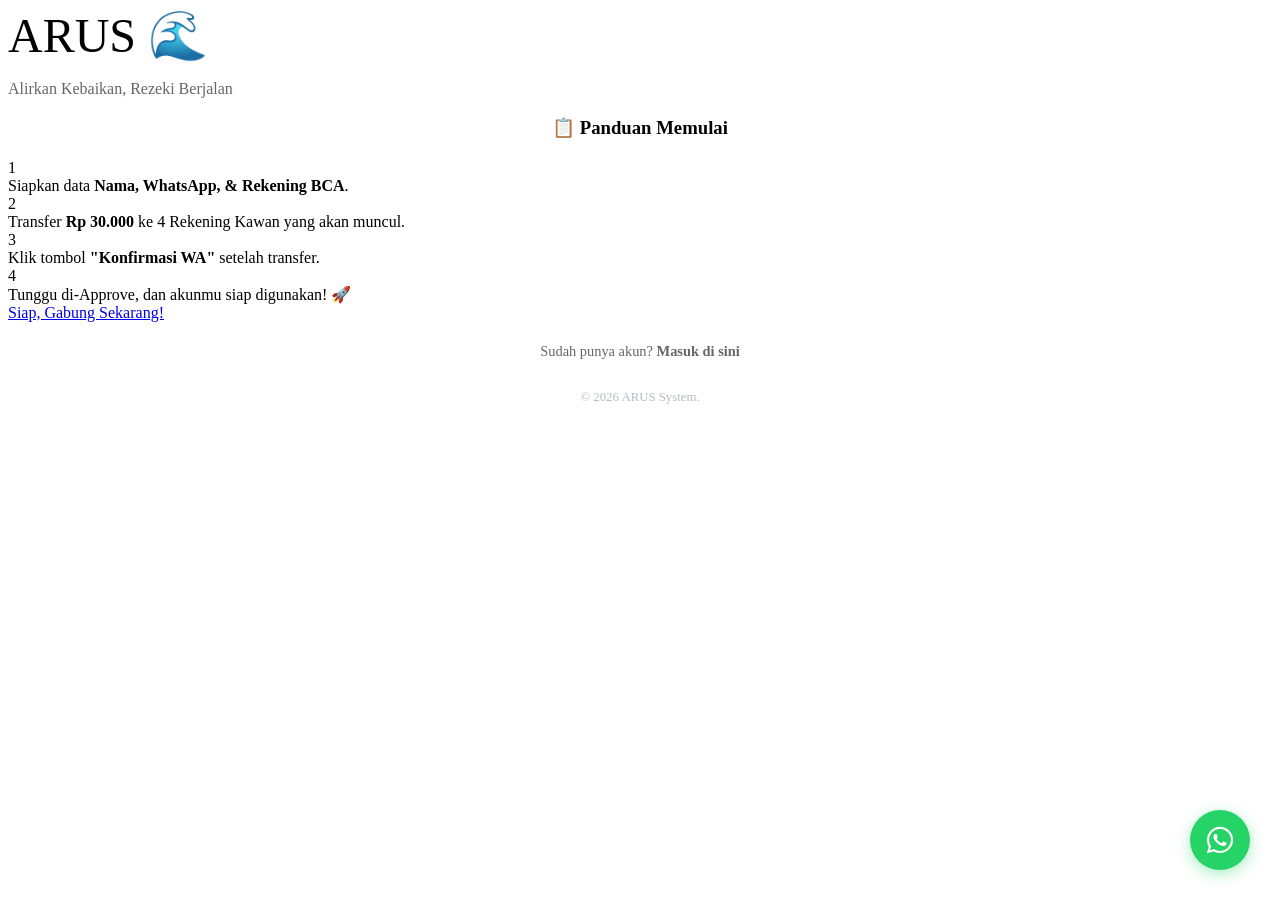
==== index.html @ da0e4519 "Add files via upload" ====
<!DOCTYPE html>
<html lang="id">
<head>
    <meta charset="UTF-8">
    <meta name="viewport" content="width=device-width, initial-scale=1.0">
    <title>Selamat Datang - ARUS</title>
    
    <link rel="manifest" href="manifest.json">
    <meta name="theme-color" content="#25d366">
    <link rel="apple-touch-icon" href="icon-192.png">
    <link rel="stylesheet" href="style.css">
    <link href="https://fonts.googleapis.com/css2?family=Poppins:wght@300;400;600;800&display=swap" rel="stylesheet">
    <link rel="stylesheet" href="https://cdnjs.cloudflare.com/ajax/libs/font-awesome/6.0.0/css/all.min.css">

    <style>
        /* CSS TAMBAHAN: TOMBOL WA MELAYANG */
        .float-wa {
            position: fixed;
            width: 60px;
            height: 60px;
            bottom: 30px;
            right: 30px;
            background-color: #25d366;
            color: #FFF;
            border-radius: 50px;
            text-align: center;
            font-size: 30px;
            box-shadow: 0 4px 15px rgba(37, 211, 102, 0.4);
            z-index: 10000;
            display: flex;
            align-items: center;
            justify-content: center;
            text-decoration: none;
            transition: all 0.3s ease;
            animation: pulse-green 2s infinite;
        }

        .float-wa:hover {
            transform: scale(1.1);
            background-color: #20b858;
        }

        /* Tooltip Teks Kecil "Butuh Bantuan?" */
        .float-wa::after {
            content: "Butuh Bantuan?";
            position: absolute;
            right: 70px;
            background: white;
            color: #333;
            padding: 5px 10px;
            border-radius: 5px;
            font-size: 12px;
            font-weight: bold;
            box-shadow: 0 2px 5px rgba(0,0,0,0.1);
            opacity: 0;
            transition: 0.3s;
            pointer-events: none;
            white-space: nowrap;
        }

        .float-wa:hover::after {
            opacity: 1;
            right: 75px;
        }

        @keyframes pulse-green {
            0% { transform: scale(0.95); box-shadow: 0 0 0 0 rgba(37, 211, 102, 0.7); }
            70% { transform: scale(1); box-shadow: 0 0 0 10px rgba(37, 211, 102, 0); }
            100% { transform: scale(0.95); box-shadow: 0 0 0 0 rgba(37, 211, 102, 0); }
        }
    </style>
</head>
<body>
    <div class="container" style="justify-content:center;">
        <div class="brand-header">
            <div class="brand-logo" style="font-size:3rem;">ARUS 🌊</div>
            <p style="color:#666;">Alirkan Kebaikan, Rezeki Berjalan</p>
        </div>

        <div class="guide-card">
            <h3 style="color:var(--primary); margin-bottom:20px; text-align:center;">📋 Panduan Memulai</h3>
            
            <div class="step-box">
                <div class="step-num">1</div>
                <div>Siapkan data <strong>Nama, WhatsApp, & Rekening BCA</strong>.</div>
            </div>
            <div class="step-box">
                <div class="step-num">2</div>
                <div>Transfer <strong>Rp 30.000</strong> ke 4 Rekening Kawan yang akan muncul.</div>
            </div>
            <div class="step-box">
                <div class="step-num">3</div>
                <div>Klik tombol <strong>"Konfirmasi WA"</strong> setelah transfer.</div>
            </div>
            <div class="step-box">
                <div class="step-num">4</div>
                <div>Tunggu di-Approve, dan akunmu siap digunakan! 🚀</div>
            </div>

            <a id="btnLanjut" href="#" class="btn-start">
                Siap, Gabung Sekarang!
            </a>

            <div style="text-align:center; margin-top:20px;">
                <a href="login.html" style="color:#666; font-size:0.9rem; text-decoration:none;">Sudah punya akun? <strong style="color:var(--primary);">Masuk di sini</strong></a>
            </div>
        </div>
        
        <p style="text-align:center; margin-top:30px; color:#b2bec3; font-size:0.8rem;">
            &copy; 2026 ARUS System.
        </p>
    </div>

    <a href="https://wa.me/6283130308537?text=Halo%2C%20kak...%20Aku%20pengen%20tau%20dong%20tentang%20WWW.ARUS.FUN." class="float-wa" target="_blank">
        <i class="fab fa-whatsapp"></i>
    </a>

    <script>
        // UID OWNER DI SUPABASE (Sudah otomatis diisi UUID-mu)
        const ADMIN_UID = "7a4e848d-7ea7-4f97-ae78-7384e0b71837"; 

        // 1. Cek apakah ada kode referral di URL?
        const params = new URLSearchParams(window.location.search);
        let refCode = params.get('ref');
        
        // 2. Jika TIDAK ADA (Orang nyasar), otomatis pakai punya Kamu
        if (!refCode) {
            console.log("Traffic organik terdeteksi. Auto-ref ke Owner.");
            refCode = ADMIN_UID;
        }

        // 3. Pasang link ke tombol
        const btn = document.getElementById('btnLanjut');
        btn.href = `register.html?ref=${refCode}`;

        // === TAMBAHAN UNTUK PWA: REGISTRASI SERVICE WORKER ===
        if ('serviceWorker' in navigator) {
            window.addEventListener('load', () => {
                navigator.serviceWorker.register('sw.js')
                    .then(registration => {
                        console.log('ServiceWorker berhasil didaftarkan! Scope: ', registration.scope);
                    })
                    .catch(err => {
                        console.log('ServiceWorker gagal didaftarkan: ', err);
                    });
            });
        }
        // =====================================================
    </script>
</body>
</html>
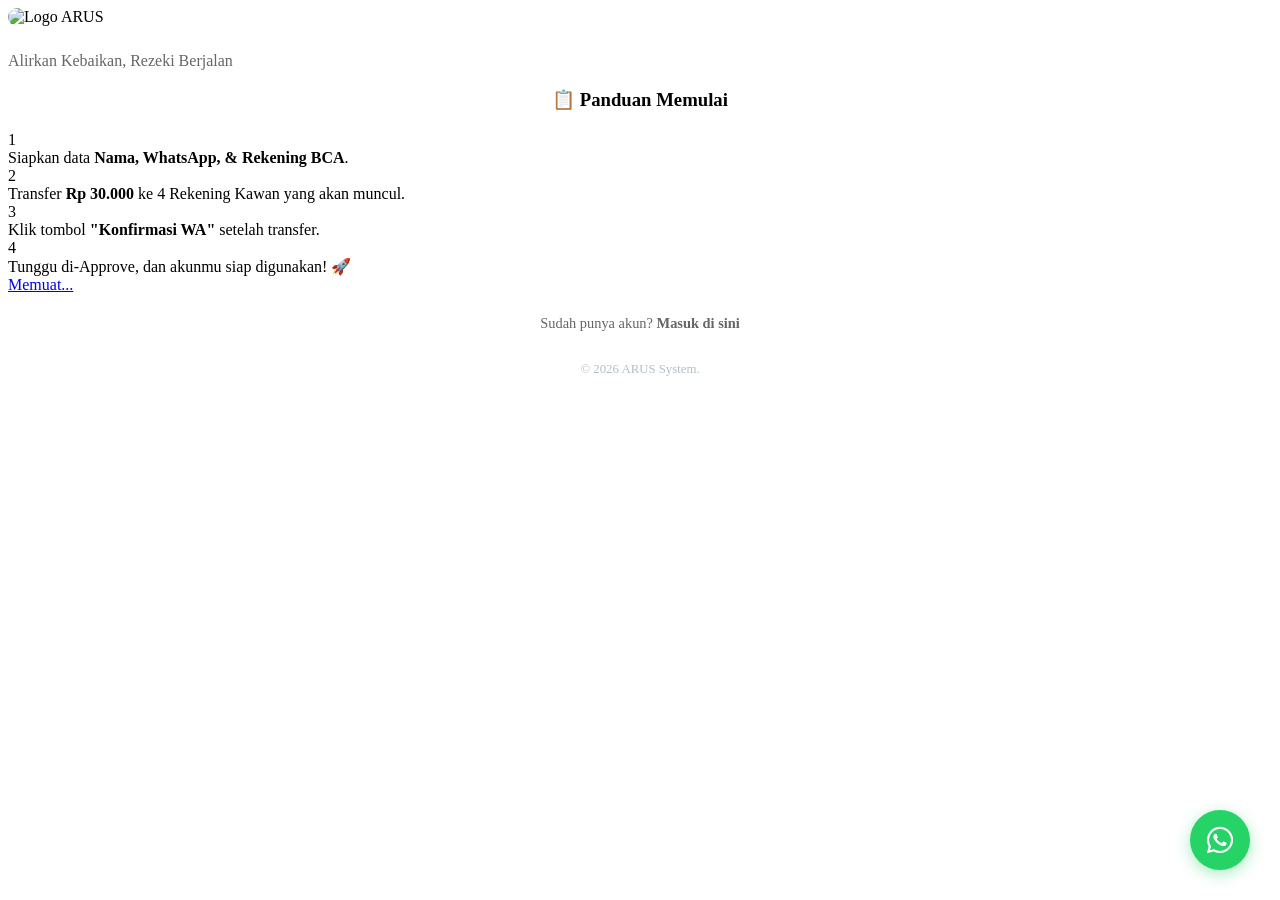
==== commit 4f9114d8: "Update index.html" ====
--- a/index.html
+++ b/index.html
@@ -40,7 +40,6 @@
             background-color: #20b858;
         }
 
-        /* Tooltip Teks Kecil "Butuh Bantuan?" */
         .float-wa::after {
             content: "Butuh Bantuan?";
             position: absolute;
@@ -72,8 +71,10 @@
 </head>
 <body>
     <div class="container" style="justify-content:center;">
-        <div class="brand-header">
-            <div class="brand-logo" style="font-size:3rem;">ARUS 🌊</div>
+ <div class="brand-header">
+<div class="brand-logo">
+    <img src="logo.png" alt="Logo ARUS" style="max-width: 180px; height: auto; border-radius: 15px; margin-bottom: 10px;">
+</div>
             <p style="color:#666;">Alirkan Kebaikan, Rezeki Berjalan</p>
         </div>
 
@@ -98,7 +99,7 @@
             </div>
 
             <a id="btnLanjut" href="#" class="btn-start">
-                Siap, Gabung Sekarang!
+                Memuat...
             </a>
 
             <div style="text-align:center; margin-top:20px;">
@@ -115,37 +116,52 @@
         <i class="fab fa-whatsapp"></i>
     </a>
 
-    <script>
-        // UID OWNER DI SUPABASE (Sudah otomatis diisi UUID-mu)
-        const ADMIN_UID = "7a4e848d-7ea7-4f97-ae78-7384e0b71837"; 
+    <script type="module">
+        import { supabase } from './app.js';
 
-        // 1. Cek apakah ada kode referral di URL?
+        // UID OWNER DI SUPABASE SEBAGAI CADANGAN
+        const ADMIN_UID = "387cafaa-53fe-4bbd-9233-451d4dff6354"; 
+
         const params = new URLSearchParams(window.location.search);
         let refCode = params.get('ref');
+        const btn = document.getElementById('btnLanjut');
         
-        // 2. Jika TIDAK ADA (Orang nyasar), otomatis pakai punya Kamu
-        if (!refCode) {
-            console.log("Traffic organik terdeteksi. Auto-ref ke Owner.");
-            refCode = ADMIN_UID;
+        async function setDynamicReferral() {
+            // Jika masuk pakai link referral, gunakan itu
+            if (refCode) {
+                btn.innerText = "Siap, Gabung Sekarang!";
+                btn.href = `register.html?ref=${refCode}`;
+                return;
+            }
+
+            // Jika nyasar (Organik), carikan Upline Acak
+            console.log("Traffic organik terdeteksi. Mencari Upline ACTIVE secara acak...");
+            btn.innerText = "Mencari Slot Kosong...";
+            
+            try {
+                const { data, error } = await supabase.from('users').select('id').eq('status', 'ACTIVE');
+                if (data && data.length > 0) {
+                    const randomUser = data[Math.floor(Math.random() * data.length)];
+                    refCode = randomUser.id;
+                    console.log("Upline acak terpilih!");
+                } else {
+                    refCode = ADMIN_UID;
+                }
+            } catch (e) {
+                refCode = ADMIN_UID;
+            }
+            
+            btn.innerText = "Siap, Gabung Sekarang!";
+            btn.href = `register.html?ref=${refCode}`;
         }
 
-        // 3. Pasang link ke tombol
-        const btn = document.getElementById('btnLanjut');
-        btn.href = `register.html?ref=${refCode}`;
+        setDynamicReferral();
 
-        // === TAMBAHAN UNTUK PWA: REGISTRASI SERVICE WORKER ===
         if ('serviceWorker' in navigator) {
             window.addEventListener('load', () => {
-                navigator.serviceWorker.register('sw.js')
-                    .then(registration => {
-                        console.log('ServiceWorker berhasil didaftarkan! Scope: ', registration.scope);
-                    })
-                    .catch(err => {
-                        console.log('ServiceWorker gagal didaftarkan: ', err);
-                    });
+                navigator.serviceWorker.register('sw.js').catch(err => console.log(err));
             });
         }
-        // =====================================================
     </script>
 </body>
-</html>+</html>
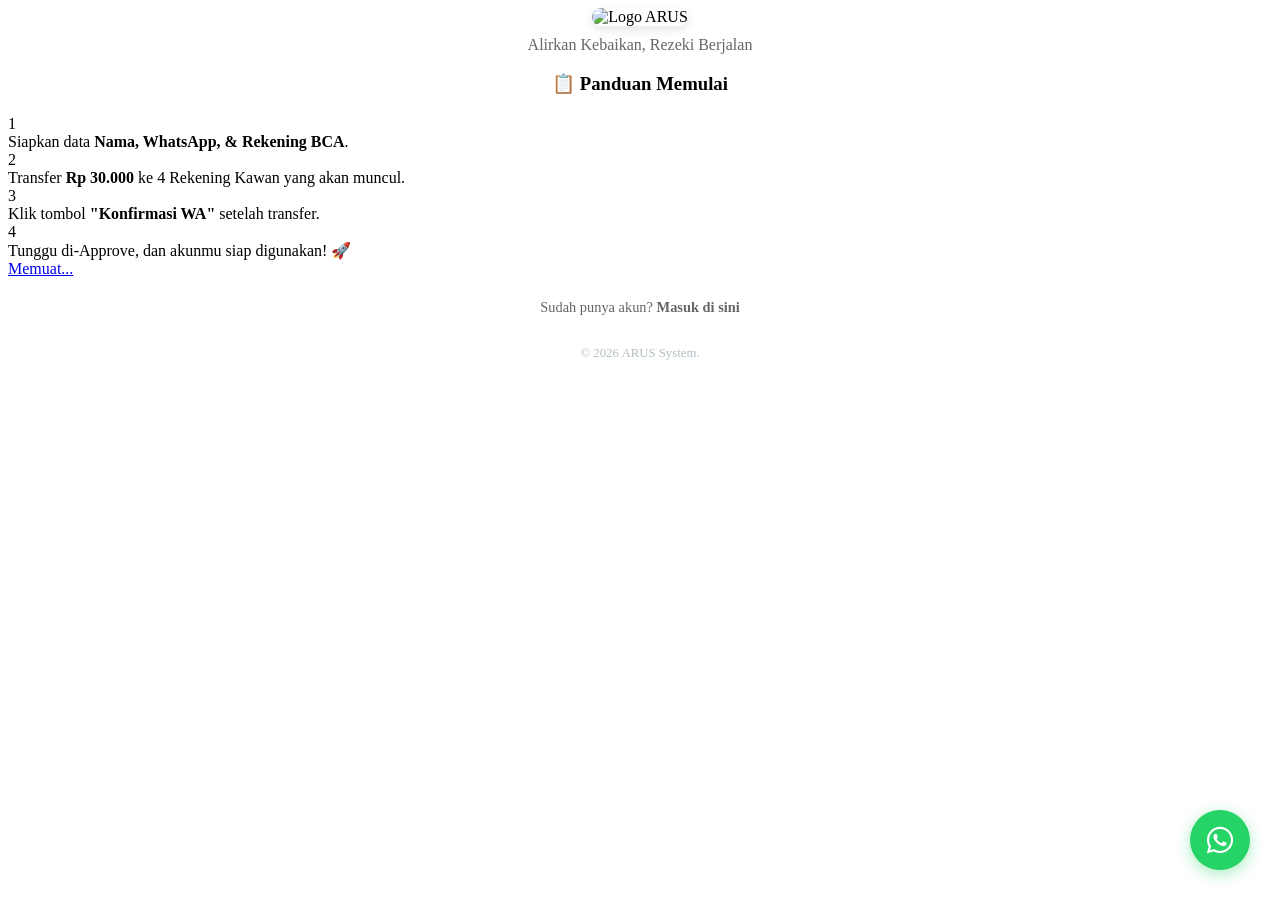
==== commit f336d8e5: "Add files via upload" ====
--- a/index.html
+++ b/index.html
@@ -13,69 +13,19 @@
     <link rel="stylesheet" href="https://cdnjs.cloudflare.com/ajax/libs/font-awesome/6.0.0/css/all.min.css">
 
     <style>
-        /* CSS TAMBAHAN: TOMBOL WA MELAYANG */
-        .float-wa {
-            position: fixed;
-            width: 60px;
-            height: 60px;
-            bottom: 30px;
-            right: 30px;
-            background-color: #25d366;
-            color: #FFF;
-            border-radius: 50px;
-            text-align: center;
-            font-size: 30px;
-            box-shadow: 0 4px 15px rgba(37, 211, 102, 0.4);
-            z-index: 10000;
-            display: flex;
-            align-items: center;
-            justify-content: center;
-            text-decoration: none;
-            transition: all 0.3s ease;
-            animation: pulse-green 2s infinite;
-        }
-
-        .float-wa:hover {
-            transform: scale(1.1);
-            background-color: #20b858;
-        }
-
-        .float-wa::after {
-            content: "Butuh Bantuan?";
-            position: absolute;
-            right: 70px;
-            background: white;
-            color: #333;
-            padding: 5px 10px;
-            border-radius: 5px;
-            font-size: 12px;
-            font-weight: bold;
-            box-shadow: 0 2px 5px rgba(0,0,0,0.1);
-            opacity: 0;
-            transition: 0.3s;
-            pointer-events: none;
-            white-space: nowrap;
-        }
-
-        .float-wa:hover::after {
-            opacity: 1;
-            right: 75px;
-        }
-
-        @keyframes pulse-green {
-            0% { transform: scale(0.95); box-shadow: 0 0 0 0 rgba(37, 211, 102, 0.7); }
-            70% { transform: scale(1); box-shadow: 0 0 0 10px rgba(37, 211, 102, 0); }
-            100% { transform: scale(0.95); box-shadow: 0 0 0 0 rgba(37, 211, 102, 0); }
-        }
+        .float-wa { position: fixed; width: 60px; height: 60px; bottom: 30px; right: 30px; background-color: #25d366; color: #FFF; border-radius: 50px; text-align: center; font-size: 30px; box-shadow: 0 4px 15px rgba(37, 211, 102, 0.4); z-index: 10000; display: flex; align-items: center; justify-content: center; text-decoration: none; transition: all 0.3s ease; animation: pulse-green 2s infinite; }
+        .float-wa:hover { transform: scale(1.1); background-color: #20b858; }
+        .float-wa::after { content: "Butuh Bantuan?"; position: absolute; right: 70px; background: white; color: #333; padding: 5px 10px; border-radius: 5px; font-size: 12px; font-weight: bold; box-shadow: 0 2px 5px rgba(0,0,0,0.1); opacity: 0; transition: 0.3s; pointer-events: none; white-space: nowrap; }
+        .float-wa:hover::after { opacity: 1; right: 75px; }
+        @keyframes pulse-green { 0% { transform: scale(0.95); box-shadow: 0 0 0 0 rgba(37, 211, 102, 0.7); } 70% { transform: scale(1); box-shadow: 0 0 0 10px rgba(37, 211, 102, 0); } 100% { transform: scale(0.95); box-shadow: 0 0 0 0 rgba(37, 211, 102, 0); } }
     </style>
 </head>
 <body>
     <div class="container" style="justify-content:center;">
- <div class="brand-header">
-<div class="brand-logo">
-    <img src="logo.png" alt="Logo ARUS" style="max-width: 180px; height: auto; border-radius: 15px; margin-bottom: 10px;">
-</div>
-            <p style="color:#666;">Alirkan Kebaikan, Rezeki Berjalan</p>
+        
+        <div class="brand-header" style="text-align: center;">
+            <img src="logo.png" alt="Logo ARUS" style="max-width: 150px; height: auto; border-radius: 15px; box-shadow: 0 4px 10px rgba(0,0,0,0.1);">
+            <p style="color:#666; margin-top: 10px;">Alirkan Kebaikan, Rezeki Berjalan</p>
         </div>
 
         <div class="guide-card">
@@ -98,18 +48,14 @@
                 <div>Tunggu di-Approve, dan akunmu siap digunakan! 🚀</div>
             </div>
 
-            <a id="btnLanjut" href="#" class="btn-start">
-                Memuat...
-            </a>
+            <a id="btnLanjut" href="#" class="btn-start">Memuat...</a>
 
             <div style="text-align:center; margin-top:20px;">
                 <a href="login.html" style="color:#666; font-size:0.9rem; text-decoration:none;">Sudah punya akun? <strong style="color:var(--primary);">Masuk di sini</strong></a>
             </div>
         </div>
         
-        <p style="text-align:center; margin-top:30px; color:#b2bec3; font-size:0.8rem;">
-            &copy; 2026 ARUS System.
-        </p>
+        <p style="text-align:center; margin-top:30px; color:#b2bec3; font-size:0.8rem;">&copy; 2026 ARUS System.</p>
     </div>
 
     <a href="https://wa.me/6283130308537?text=Halo%2C%20kak...%20Aku%20pengen%20tau%20dong%20tentang%20WWW.ARUS.FUN." class="float-wa" target="_blank">
@@ -119,7 +65,6 @@
     <script type="module">
         import { supabase } from './app.js';
 
-        // UID OWNER DI SUPABASE SEBAGAI CADANGAN
         const ADMIN_UID = "387cafaa-53fe-4bbd-9233-451d4dff6354"; 
 
         const params = new URLSearchParams(window.location.search);
@@ -127,14 +72,12 @@
         const btn = document.getElementById('btnLanjut');
         
         async function setDynamicReferral() {
-            // Jika masuk pakai link referral, gunakan itu
             if (refCode) {
                 btn.innerText = "Siap, Gabung Sekarang!";
                 btn.href = `register.html?ref=${refCode}`;
                 return;
             }
 
-            // Jika nyasar (Organik), carikan Upline Acak
             console.log("Traffic organik terdeteksi. Mencari Upline ACTIVE secara acak...");
             btn.innerText = "Mencari Slot Kosong...";
             
@@ -164,4 +107,4 @@
         }
     </script>
 </body>
-</html>
+</html>
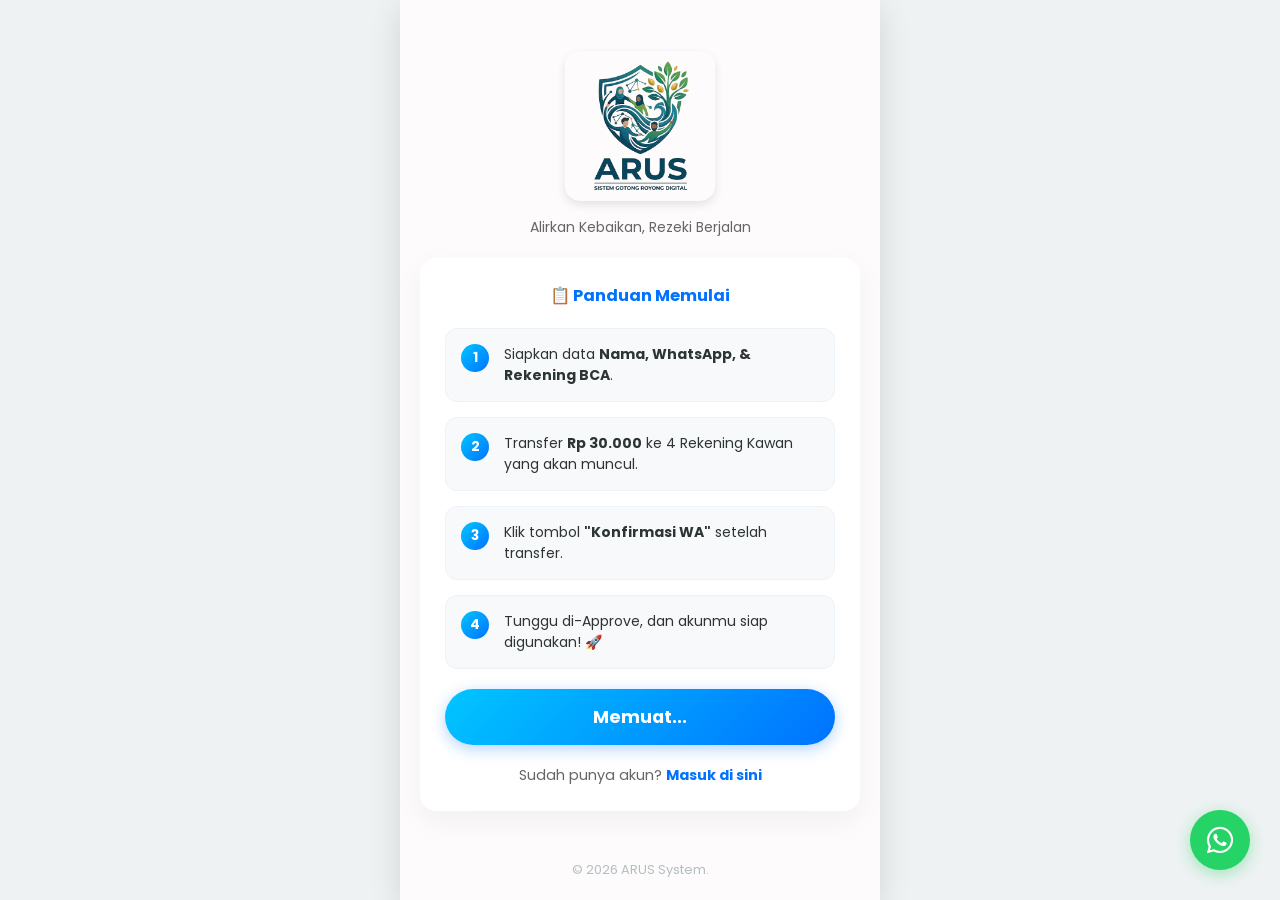
==== commit 3facc5c9: "Update index.html" ====
--- a/index.html
+++ b/index.html
@@ -63,7 +63,14 @@
     </a>
 
     <script type="module">
-        import { supabase } from './app.js';
+        import { supabase, monitorAuthState } from './app.js';
+
+        // SATPAM: Mencegah user yang sudah login mengakses halaman depan via tombol Back
+        monitorAuthState((user) => {
+            if (user) {
+                window.location.replace("dashboard.html");
+            }
+        });
 
         const ADMIN_UID = "387cafaa-53fe-4bbd-9233-451d4dff6354"; 
 
@@ -107,4 +114,4 @@
         }
     </script>
 </body>
-</html>+</html>
--- a/style.css
+++ b/style.css
@@ -0,0 +1,139 @@
+/* style.css - ARUS FINAL V5.1 */
+
+:root {
+    --primary: #0072ff; 
+    --primary-gradient: linear-gradient(135deg, #00c6ff 0%, #0072ff 100%);
+    --secondary: #00c6ff;
+    --success: #00b09b; 
+    --danger: #ff5f6d;
+    --dark: #2d3436;
+    --light: #fdfbfb;
+    --shadow: 0 8px 30px rgba(0,0,0,0.12);
+}
+
+* { box-sizing: border-box; margin: 0; padding: 0; font-family: 'Poppins', sans-serif; }
+
+body {
+    background: #eef2f3; color: var(--dark);
+    display: flex; justify-content: center; min-height: 100vh;
+    font-size: 14px;
+}
+
+.container {
+    width: 100%; max-width: 480px;
+    background: var(--light); min-height: 100vh;
+    padding: 20px; box-shadow: var(--shadow);
+    position: relative; display: flex; flex-direction: column;
+}
+
+.brand-header { text-align: center; padding: 30px 0 20px; }
+
+/* KODE LAMA DIHAPUS, DIGANTI AGAR GAMBAR LOGO BERADA DI TENGAH */
+.brand-logo {
+    display: flex;
+    justify-content: center;
+    align-items: center;
+    margin-bottom: 10px;
+}
+
+/* LANDING PAGE */
+.guide-card {
+    background: white; border-radius: 16px; padding: 25px;
+    box-shadow: 0 10px 30px rgba(0,0,0,0.05); margin-bottom: 20px;
+}
+.step-box {
+    background: #f8f9fa; border-radius: 12px; padding: 15px;
+    margin-bottom: 15px; display: flex; align-items: flex-start;
+    border: 1px solid #edf2f7;
+}
+.step-num {
+    background: var(--primary-gradient); color: white;
+    width: 28px; height: 28px; border-radius: 50%; flex-shrink: 0;
+    display: flex; justify-content: center; align-items: center;
+    font-weight: bold; margin-right: 15px; font-size: 0.85rem;
+}
+.btn-start {
+    background: var(--primary-gradient); color: white;
+    padding: 15px; width: 100%; border-radius: 50px;
+    font-weight: bold; font-size: 1.1rem; border: none;
+    display: block; text-decoration: none; margin-top: 20px; text-align: center;
+    box-shadow: 0 4px 15px rgba(0,114,255,0.3);
+}
+
+/* INPUTS */
+.card {
+    background: white; border-radius: 16px; padding: 20px;
+    margin-bottom: 15px; box-shadow: 0 4px 15px rgba(0,0,0,0.05);
+    border: 1px solid #edf2f7;
+}
+input, select, button {
+    width: 100%; padding: 15px; border-radius: 12px;
+    border: 1px solid #dfe6e9; margin-bottom: 10px; font-size: 1rem;
+    background: white; outline: none; transition: 0.3s;
+}
+input:focus, select:focus { border-color: var(--secondary); box-shadow: 0 0 0 3px rgba(0,198,255,0.1); }
+input[readonly] { background: #f1f2f6; color: #636e72; cursor: not-allowed; border-color: #ddd; }
+input::-webkit-outer-spin-button, input::-webkit-inner-spin-button { -webkit-appearance: none; margin: 0; }
+input[type=number] { -moz-appearance: textfield; }
+
+button {
+    background: var(--primary-gradient); color: white;
+    font-weight: 600; border: none; cursor: pointer;
+    box-shadow: 0 4px 15px rgba(0,114,255,0.3);
+}
+.btn-danger { background: var(--danger); box-shadow: none; }
+
+.hidden { display: none !important; }
+.badge { padding: 5px 12px; border-radius: 20px; font-size: 0.75rem; font-weight: bold; }
+.badge.active { background: #d4edda; color: #155724; }
+.badge.pending { background: #fff3cd; color: #856404; }
+
+#loading-overlay {
+    position: fixed; top: 0; left: 0; width: 100%; height: 100%;
+    background: white; z-index: 9999;
+    display: flex; flex-direction: column;
+    justify-content: center; align-items: center;
+}
+.wave-spinner {
+    width: 50px; height: 50px;
+    background: var(--primary-gradient); border-radius: 50%;
+    animation: pulse 1s infinite ease-in-out;
+}
+@keyframes pulse { 0% { transform: scale(0.8); opacity: 0.5; } 100% { transform: scale(1.2); opacity: 0; } }
+
+#toast-container {
+    position: fixed; top: 20px; left: 50%; transform: translateX(-50%);
+    z-index: 10000; width: 90%; max-width: 400px;
+    display: flex; flex-direction: column; gap: 10px;
+}
+.toast {
+    background: rgba(255, 255, 255, 0.95);
+    padding: 15px; border-radius: 12px;
+    box-shadow: 0 10px 30px rgba(0,0,0,0.15);
+    display: flex; align-items: center; gap: 15px;
+    border-left: 6px solid #ccc; backdrop-filter: blur(10px);
+    animation: slideInTop 0.4s ease;
+}
+.toast.success { border-left-color: #00b09b; }
+.toast.error { border-left-color: #ff5f6d; }
+.toast.info { border-left-color: #0072ff; }
+
+.kawan-card {
+    background: white; border-radius: 16px; overflow: hidden;
+    box-shadow: 0 4px 15px rgba(0,0,0,0.05); margin-bottom: 15px;
+    border: 1px solid #edf2f7; transition: transform 0.2s;
+}
+.kawan-header { padding: 15px; color: white; font-weight: 600; display: flex; justify-content: space-between; }
+.kawan-body { padding: 20px; text-align: center; }
+
+.bg-pos-1 { background: linear-gradient(135deg, #00c6ff 0%, #0072ff 100%); }
+.bg-pos-2 { background: linear-gradient(135deg, #f093fb 0%, #f5576c 100%); }
+.bg-pos-3 { background: linear-gradient(135deg, #4facfe 0%, #00f2fe 100%); }
+.bg-pos-4 { background: linear-gradient(135deg, #43e97b 0%, #38f9d7 100%); }
+
+.bank-badge { background: rgba(255,255,255,0.25); padding: 5px 10px; border-radius: 15px; font-size: 0.8em; backdrop-filter: blur(5px); }
+.rekening-box {
+    background: #f8f9fa; border: 2px dashed #ccc; padding: 10px; margin: 15px 0;
+    border-radius: 8px; font-weight: bold; font-family: monospace; font-size: 1.1rem; color: #2d3436;
+}
+.btn-wa { background: #25D366; color: white; padding: 12px; border-radius: 50px; text-decoration: none; display: block; width: 100%; border: none; font-weight: bold; }
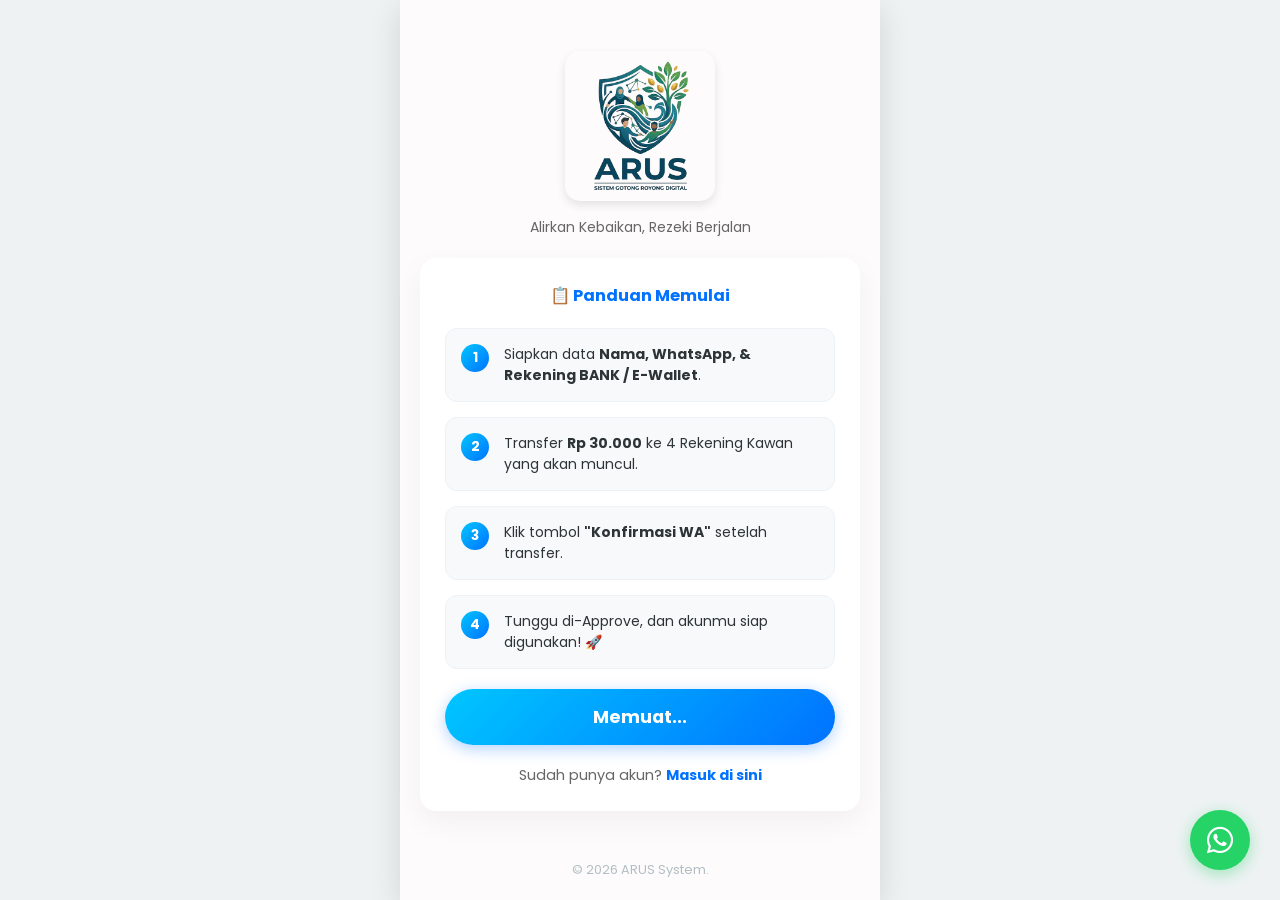
==== commit 6f9cff12: "Update index.html" ====
--- a/index.html
+++ b/index.html
@@ -33,7 +33,7 @@
             
             <div class="step-box">
                 <div class="step-num">1</div>
-                <div>Siapkan data <strong>Nama, WhatsApp, & Rekening BCA</strong>.</div>
+                <div>Siapkan data <strong>Nama, WhatsApp, & Rekening BANK / E-Wallet</strong>.</div>
             </div>
             <div class="step-box">
                 <div class="step-num">2</div>
